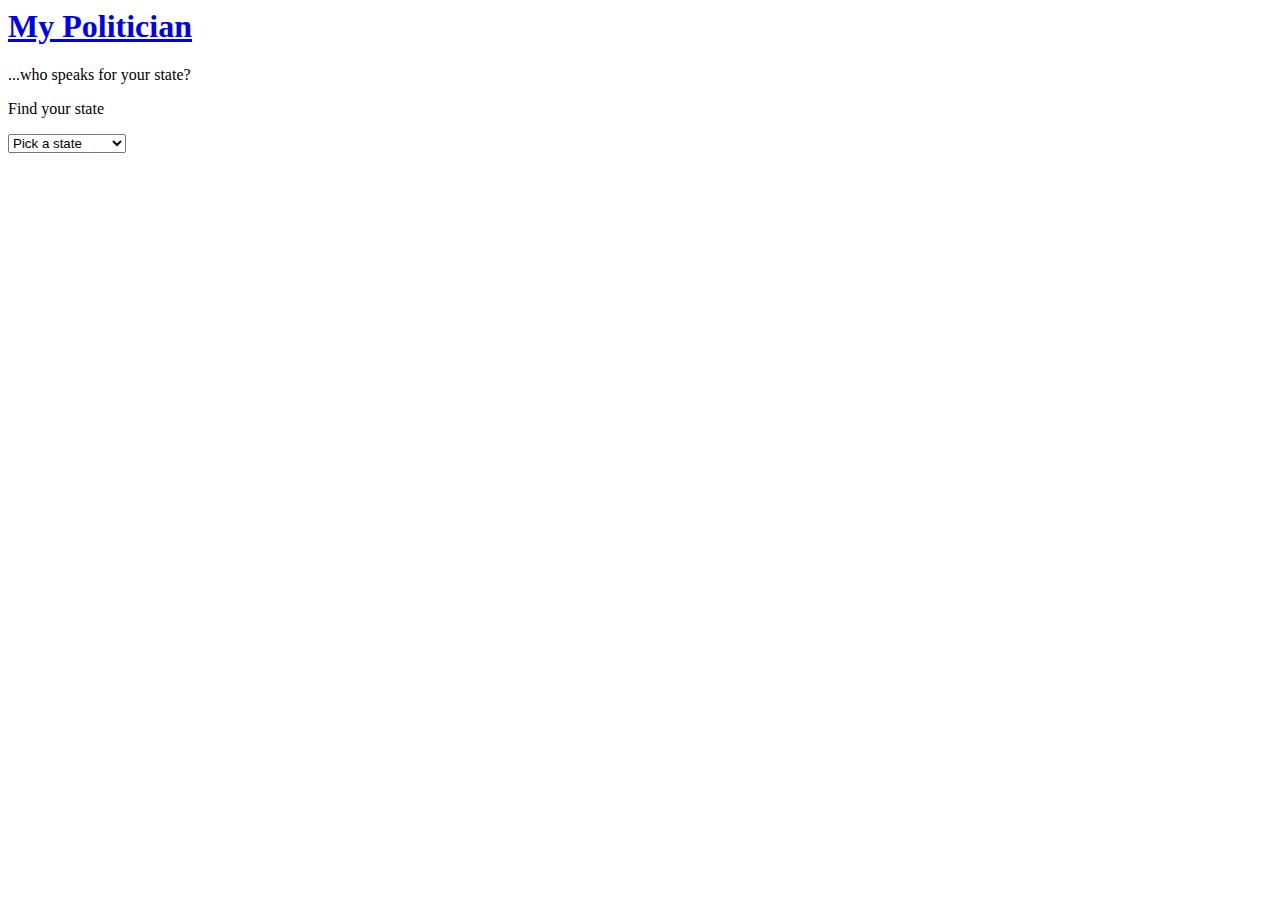
==== index.html @ 310c0a81 "remove Wiki API, reset ProPublica API to capture ID instead of name" ====
<!DOCTYPE hmtl>
<html lang="en">

<head>
    <meta charset="utf-8">
    <meta name="description" content="Find out who the politicians are that speak for your state.">
    <meta name="viewport" content="width=device-width, initial-scale=1">
    <title>My Politician</title>
    <link href="https://fonts.googleapis.com/css?family=Lora:400,700|Open+Sans+Condensed:300,700" rel="stylesheet">
    <link rel="stylesheet" href="css/normalize.css">
    <link rel="stylesheet" href="css/grid.css">
    <link rel="stylesheet" href="css/main.css">
</head>

<body>

    <header role="banner" class="row">
        <h1><a href="index.html">My Politician</a></h1>
        <p>...who speaks for your state?</p>
    </header>

    <main>

        <!-- SCREEN 1: INPUT STATE -->

        <form role="form" action="" id="state-form">
            <p>Find your state</p>
            <label for="my-state"></label>
            <select name="my-state" id="my-state">
                <option value="no-text">Pick a state</option>
                <option value="AL">Alabama</option>
                <option value="AK">Alaska</option>
                <option value="AZ">Arizona</option>
                <option value="AR">Arkansas</option>
                <option value="CA">California</option>
                <option value="CO">Colorado</option>
                <option value="CT">Connecticut</option>
                <option value="DE">Delaware</option>
                <option value="FL">Florida</option>
                <option value="GA">Georgia</option>
                <option value="HI">Hawaii</option>
                <option value="ID">Idaho</option>
                <option value="IL">Illinois</option>
                <option value="IN">Indiana</option>
                <option value="IA">Iowa</option>
                <option value="KS">Kansas</option>
                <option value="KY">Kentucky</option>
                <option value="LA">Louisiana</option>
                <option value="ME">Maine</option>
                <option value="MD">Maryland</option>
                <option value="MA">Massachussetts</option>
                <option value="MI">Michigan</option>
                <option value="MN">Minnesota</option>
                <option value="MS">Mississippi</option>
                <option value="MO">Missouri</option>
                <option value="MT">Montana</option>
                <option value="NE">Nebraska</option>
                <option value="NV">Nevada</option>
                <option value="NH">New Hampshire</option>
                <option value="NJ">New Jersey</option>
                <option value="NM">New Mexico</option>
                <option value="NY">New York</option>
                <option value="NC">North Carolina</option>
                <option value="ND">North Dakota</option>
                <option value="OH">Ohio</option>
                <option value="OK">Oklahoma</option>
                <option value="OR">Oregon</option>
                <option value="PA">Pennsylvania</option>
                <option value="RI">Rhode Island</option>
                <option value="SC">South Carolina</option>
                <option value="SD">South Dakota</option>
                <option value="TN">Tennessee</option>
                <option value="TX">Texas</option>
                <option value="UT">Utah</option>
                <option value="VT">Vermont</option>
                <option value="VA">Virginia</option>
                <option value="WA">Washington</option>
                <option value="WV">West Virginia</option>
                <option value="WI">Wisconsin</option>
                <option value="WY">Wyoming</option>

            </select>

        </form>

        <!-- SCREEN 2: LIST POLITICIAN NAMES -->

        <section role="region" id="list-names" class="row">
            <h2>Who do you want to know about?</h2>

            <div id="house" class="col-6">
                <h3>House Members</h3>
                <ul id="house-members">
                    <!--
<li><a href="#">name 1</a></li>
<li><a href="#">name 2</a></li>
<li><a href="#">name 3</a></li>
<li><a href="#">name 4</a></li>
<li><a href="#">name 5</a></li>
<li><a href="#">name 6</a></li>
-->
                </ul>
            </div>
            <div id="senate" class="col-6">
                <h3>Senate Members</h3>
                <ul id="senate-members">
                    <!--
<li><a href="#">name 1</a></li>
<li><a href="#">name 2</a></li>
-->
                </ul>
            </div>
        </section>

        <!-- SCREEN 3: RESULTS SECTION -->

        <section role="region" id="results-section">
            <!-- Information Section -->

            <div id="info-section" class="row">
                <h2 id="pol-name">[POLITICIAN'S NAME]</h2>
                <!-- Image & Party info -->
                <div class="row">
                    <!--
<div id="img-party" class="col-3">
    <img src="http://www.fillmurray.com/200/300" alt="Image of [politician's name]" id="pol-img">
    <p id="party">Democratic Party</p>
</div>
Name & Contact info
<div id="contact-info" class="col-9">
    <h3>Contact Info</h3>
    <p><a href="#">Facebook</a></p>
    <p><a href="#">Twitter</a></p>
    <p><a href="#">Email</a></p>
    <p>Phone Number</p>
</div>
-->
                </div>
            </div>
            <!-- New York Times Section -->
            <div id="news-section" class="row">
                <h2>IN THE NEWS</h2>
                <!--
<article class="col-4">
    <h4>Title of Article 1</h4>
    <p>Text of article 1. "Lorem ipsum dolor sit amet, consectetur adipiscing elit, sed do eiusmod tempor incididunt ut labore et dolore magna aliqua. Ut enim ad minim veniam, quis nostrud exercitation ullamco laboris nisi ut aliquip ex ea commodo consequat. Duis aute irure dolor in reprehenderit in voluptate velit esse cillum dolore eu fugiat nulla pariatur. Excepteur sint occaecat cupidatat non proident, sunt in culpa qui officia deserunt mollit anim id est laborum."</p>
</article>
<article class="col-4">
    <h4>Title of Article 2</h4>
    <p>Text of article 2. "Lorem ipsum dolor sit amet, consectetur adipiscing elit, sed do eiusmod tempor incididunt ut labore et dolore magna aliqua. Ut enim ad minim veniam, quis nostrud exercitation ullamco laboris nisi ut aliquip ex ea commodo consequat. Duis aute irure dolor in reprehenderit in voluptate velit esse cillum dolore eu fugiat nulla pariatur. Excepteur sint occaecat cupidatat non proident, sunt in culpa qui officia deserunt mollit anim id est laborum."</p>
</article>
<article class="col-4">
    <h4>Title of Article 3</h4>
    <p>Text of article 3. "Lorem ipsum dolor sit amet, consectetur adipiscing elit, sed do eiusmod tempor incididunt ut labore et dolore magna aliqua. Ut enim ad minim veniam, quis nostrud exercitation ullamco laboris nisi ut aliquip ex ea commodo consequat. Duis aute irure dolor in reprehenderit in voluptate velit esse cillum dolore eu fugiat nulla pariatur. Excepteur sint occaecat cupidatat non proident, sunt in culpa qui officia deserunt mollit anim id est laborum."</p>
</article>
-->
            </div>
<!--
            <div id="wiki-section" class="row">
                <h2>WIKI INFO</h2>
-->
                <!--
                <article>
                    <h3>Title</h3>
                    <p>Info text. Sed ut perspiciatis unde omnis iste natus error sit voluptatem accusantium doloremque laudantium, totam rem aperiam, eaque ipsa quae ab illo inventore veritatis et quasi architecto beatae vitae dicta sunt explicabo. Nemo enim ipsam voluptatem quia voluptas sit aspernatur aut odit aut fugit, sed quia consequuntur magni dolores eos qui ratione voluptatem sequi nesciunt. Neque porro quisquam est, qui dolorem ipsum quia dolor sit amet, consectetur, adipisci velit, sed quia non numquam eius modi tempora incidunt ut labore et dolore magnam aliquam quaerat voluptatem. Ut enim ad minima veniam, quis nostrum exercitationem ullam corporis suscipit laboriosam, nisi ut aliquid ex ea commodi consequatur? Quis autem vel eum iure reprehenderit qui in ea voluptate velit esse quam nihil molestiae consequatur, vel illum qui dolorem eum fugiat quo voluptas nulla pariatur?"</p>
                </article>
-->
<!--              <div id="wiki_container"></div>-->
<!--            </div>-->
        </section>
    </main>
    <script src="https://code.jquery.com/jquery-3.2.1.js"></script>
    <script src="app.js"></script>
</body>

</html>
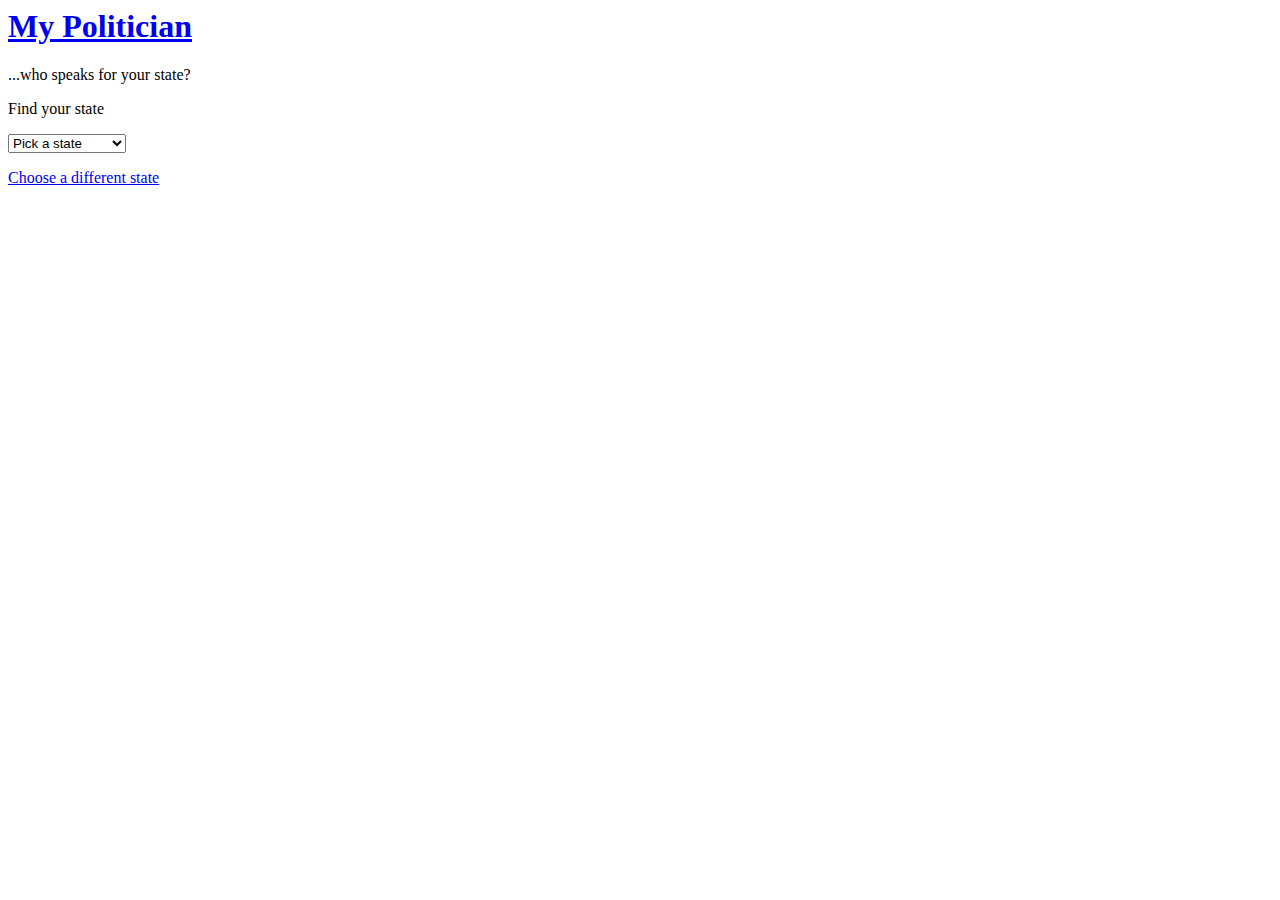
==== commit f5b53f7c: "add link to start over" ====
--- a/index.html
+++ b/index.html
@@ -20,97 +20,82 @@
     </header>
 
     <main>
-
         <!-- SCREEN 1: INPUT STATE -->
 
         <form role="form" action="" id="state-form">
             <p>Find your state</p>
             <label for="my-state"></label>
             <select name="my-state" id="my-state">
-                <option value="no-text">Pick a state</option>
-                <option value="AL">Alabama</option>
-                <option value="AK">Alaska</option>
-                <option value="AZ">Arizona</option>
-                <option value="AR">Arkansas</option>
-                <option value="CA">California</option>
-                <option value="CO">Colorado</option>
-                <option value="CT">Connecticut</option>
-                <option value="DE">Delaware</option>
-                <option value="FL">Florida</option>
-                <option value="GA">Georgia</option>
-                <option value="HI">Hawaii</option>
-                <option value="ID">Idaho</option>
-                <option value="IL">Illinois</option>
-                <option value="IN">Indiana</option>
-                <option value="IA">Iowa</option>
-                <option value="KS">Kansas</option>
-                <option value="KY">Kentucky</option>
-                <option value="LA">Louisiana</option>
-                <option value="ME">Maine</option>
-                <option value="MD">Maryland</option>
-                <option value="MA">Massachussetts</option>
-                <option value="MI">Michigan</option>
-                <option value="MN">Minnesota</option>
-                <option value="MS">Mississippi</option>
-                <option value="MO">Missouri</option>
-                <option value="MT">Montana</option>
-                <option value="NE">Nebraska</option>
-                <option value="NV">Nevada</option>
-                <option value="NH">New Hampshire</option>
-                <option value="NJ">New Jersey</option>
-                <option value="NM">New Mexico</option>
-                <option value="NY">New York</option>
-                <option value="NC">North Carolina</option>
-                <option value="ND">North Dakota</option>
-                <option value="OH">Ohio</option>
-                <option value="OK">Oklahoma</option>
-                <option value="OR">Oregon</option>
-                <option value="PA">Pennsylvania</option>
-                <option value="RI">Rhode Island</option>
-                <option value="SC">South Carolina</option>
-                <option value="SD">South Dakota</option>
-                <option value="TN">Tennessee</option>
-                <option value="TX">Texas</option>
-                <option value="UT">Utah</option>
-                <option value="VT">Vermont</option>
-                <option value="VA">Virginia</option>
-                <option value="WA">Washington</option>
-                <option value="WV">West Virginia</option>
-                <option value="WI">Wisconsin</option>
-                <option value="WY">Wyoming</option>
-
-            </select>
-
+                    <option value="no-text">Pick a state</option>
+                    <option value="AL">Alabama</option>
+                    <option value="AK">Alaska</option>
+                    <option value="AZ">Arizona</option>
+                    <option value="AR">Arkansas</option>
+                    <option value="CA">California</option>
+                    <option value="CO">Colorado</option>
+                    <option value="CT">Connecticut</option>
+                    <option value="DE">Delaware</option>
+                    <option value="FL">Florida</option>
+                    <option value="GA">Georgia</option>
+                    <option value="HI">Hawaii</option>
+                    <option value="ID">Idaho</option>
+                    <option value="IL">Illinois</option>
+                    <option value="IN">Indiana</option>
+                    <option value="IA">Iowa</option>
+                    <option value="KS">Kansas</option>
+                    <option value="KY">Kentucky</option>
+                    <option value="LA">Louisiana</option>
+                    <option value="ME">Maine</option>
+                    <option value="MD">Maryland</option>
+                    <option value="MA">Massachussetts</option>
+                    <option value="MI">Michigan</option>
+                    <option value="MN">Minnesota</option>
+                    <option value="MS">Mississippi</option>
+                    <option value="MO">Missouri</option>
+                    <option value="MT">Montana</option>
+                    <option value="NE">Nebraska</option>
+                    <option value="NV">Nevada</option>
+                    <option value="NH">New Hampshire</option>
+                    <option value="NJ">New Jersey</option>
+                    <option value="NM">New Mexico</option>
+                    <option value="NY">New York</option>
+                    <option value="NC">North Carolina</option>
+                    <option value="ND">North Dakota</option>
+                    <option value="OH">Ohio</option>
+                    <option value="OK">Oklahoma</option>
+                    <option value="OR">Oregon</option>
+                    <option value="PA">Pennsylvania</option>
+                    <option value="RI">Rhode Island</option>
+                    <option value="SC">South Carolina</option>
+                    <option value="SD">South Dakota</option>
+                    <option value="TN">Tennessee</option>
+                    <option value="TX">Texas</option>
+                    <option value="UT">Utah</option>
+                    <option value="VT">Vermont</option>
+                    <option value="VA">Virginia</option>
+                    <option value="WA">Washington</option>
+                    <option value="WV">West Virginia</option>
+                    <option value="WI">Wisconsin</option>
+                    <option value="WY">Wyoming</option>
+                </select>
         </form>
 
         <!-- SCREEN 2: LIST POLITICIAN NAMES -->
 
         <section role="region" id="list-names" class="row">
             <h2>Who do you want to know about?</h2>
-
             <div id="house" class="col-6">
                 <h3>House Members</h3>
                 <ul id="house-members">
-                    <!--
-<li><a href="#">name 1</a></li>
-<li><a href="#">name 2</a></li>
-<li><a href="#">name 3</a></li>
-<li><a href="#">name 4</a></li>
-<li><a href="#">name 5</a></li>
-<li><a href="#">name 6</a></li>
--->
                 </ul>
             </div>
             <div id="senate" class="col-6">
                 <h3>Senate Members</h3>
                 <ul id="senate-members">
-                    <!--
-<li><a href="#">name 1</a></li>
-<li><a href="#">name 2</a></li>
--->
                 </ul>
             </div>
         </section>
+
 
         <!-- SCREEN 3: RESULTS SECTION -->
 
@@ -118,59 +103,32 @@
             <!-- Information Section -->
 
             <div id="info-section" class="row">
-                <h2 id="pol-name">[POLITICIAN'S NAME]</h2>
+                <h2 id="pol-name"></h2>
                 <!-- Image & Party info -->
                 <div class="row">
-                    <!--
-<div id="img-party" class="col-3">
-    <img src="http://www.fillmurray.com/200/300" alt="Image of [politician's name]" id="pol-img">
-    <p id="party">Democratic Party</p>
-</div>
-Name & Contact info
-<div id="contact-info" class="col-9">
-    <h3>Contact Info</h3>
-    <p><a href="#">Facebook</a></p>
-    <p><a href="#">Twitter</a></p>
-    <p><a href="#">Email</a></p>
-    <p>Phone Number</p>
-</div>
--->
+                    <div id="img-party" class="col-3">
+                        <div id="pol-image">
+                        </div>
+                        <p id="party">
+                        </p>
+                    </div>
+                    <!--            Name & Contact info-->
+                    <div id="contact-info" class="col-9">
+                    </div>
+
                 </div>
             </div>
             <!-- New York Times Section -->
             <div id="news-section" class="row">
                 <h2>IN THE NEWS</h2>
-                <!--
-<article class="col-4">
-    <h4>Title of Article 1</h4>
-    <p>Text of article 1. "Lorem ipsum dolor sit amet, consectetur adipiscing elit, sed do eiusmod tempor incididunt ut labore et dolore magna aliqua. Ut enim ad minim veniam, quis nostrud exercitation ullamco laboris nisi ut aliquip ex ea commodo consequat. Duis aute irure dolor in reprehenderit in voluptate velit esse cillum dolore eu fugiat nulla pariatur. Excepteur sint occaecat cupidatat non proident, sunt in culpa qui officia deserunt mollit anim id est laborum."</p>
-</article>
-<article class="col-4">
-    <h4>Title of Article 2</h4>
-    <p>Text of article 2. "Lorem ipsum dolor sit amet, consectetur adipiscing elit, sed do eiusmod tempor incididunt ut labore et dolore magna aliqua. Ut enim ad minim veniam, quis nostrud exercitation ullamco laboris nisi ut aliquip ex ea commodo consequat. Duis aute irure dolor in reprehenderit in voluptate velit esse cillum dolore eu fugiat nulla pariatur. Excepteur sint occaecat cupidatat non proident, sunt in culpa qui officia deserunt mollit anim id est laborum."</p>
-</article>
-<article class="col-4">
-    <h4>Title of Article 3</h4>
-    <p>Text of article 3. "Lorem ipsum dolor sit amet, consectetur adipiscing elit, sed do eiusmod tempor incididunt ut labore et dolore magna aliqua. Ut enim ad minim veniam, quis nostrud exercitation ullamco laboris nisi ut aliquip ex ea commodo consequat. Duis aute irure dolor in reprehenderit in voluptate velit esse cillum dolore eu fugiat nulla pariatur. Excepteur sint occaecat cupidatat non proident, sunt in culpa qui officia deserunt mollit anim id est laborum."</p>
-</article>
--->
             </div>
-<!--
-            <div id="wiki-section" class="row">
-                <h2>WIKI INFO</h2>
--->
-                <!--
-                <article>
-                    <h3>Title</h3>
-                    <p>Info text. Sed ut perspiciatis unde omnis iste natus error sit voluptatem accusantium doloremque laudantium, totam rem aperiam, eaque ipsa quae ab illo inventore veritatis et quasi architecto beatae vitae dicta sunt explicabo. Nemo enim ipsam voluptatem quia voluptas sit aspernatur aut odit aut fugit, sed quia consequuntur magni dolores eos qui ratione voluptatem sequi nesciunt. Neque porro quisquam est, qui dolorem ipsum quia dolor sit amet, consectetur, adipisci velit, sed quia non numquam eius modi tempora incidunt ut labore et dolore magnam aliquam quaerat voluptatem. Ut enim ad minima veniam, quis nostrum exercitationem ullam corporis suscipit laboriosam, nisi ut aliquid ex ea commodi consequatur? Quis autem vel eum iure reprehenderit qui in ea voluptate velit esse quam nihil molestiae consequatur, vel illum qui dolorem eum fugiat quo voluptas nulla pariatur?"</p>
-                </article>
--->
-<!--              <div id="wiki_container"></div>-->
-<!--            </div>-->
         </section>
+        <div class="return-link-div row">
+            <a class="return-link" href="index.html">Choose a different state</a>
+        </div>
     </main>
     <script src="https://code.jquery.com/jquery-3.2.1.js"></script>
-    <script src="app.js"></script>
+    <script src="app.js "></script>
 </body>
 
 </html>
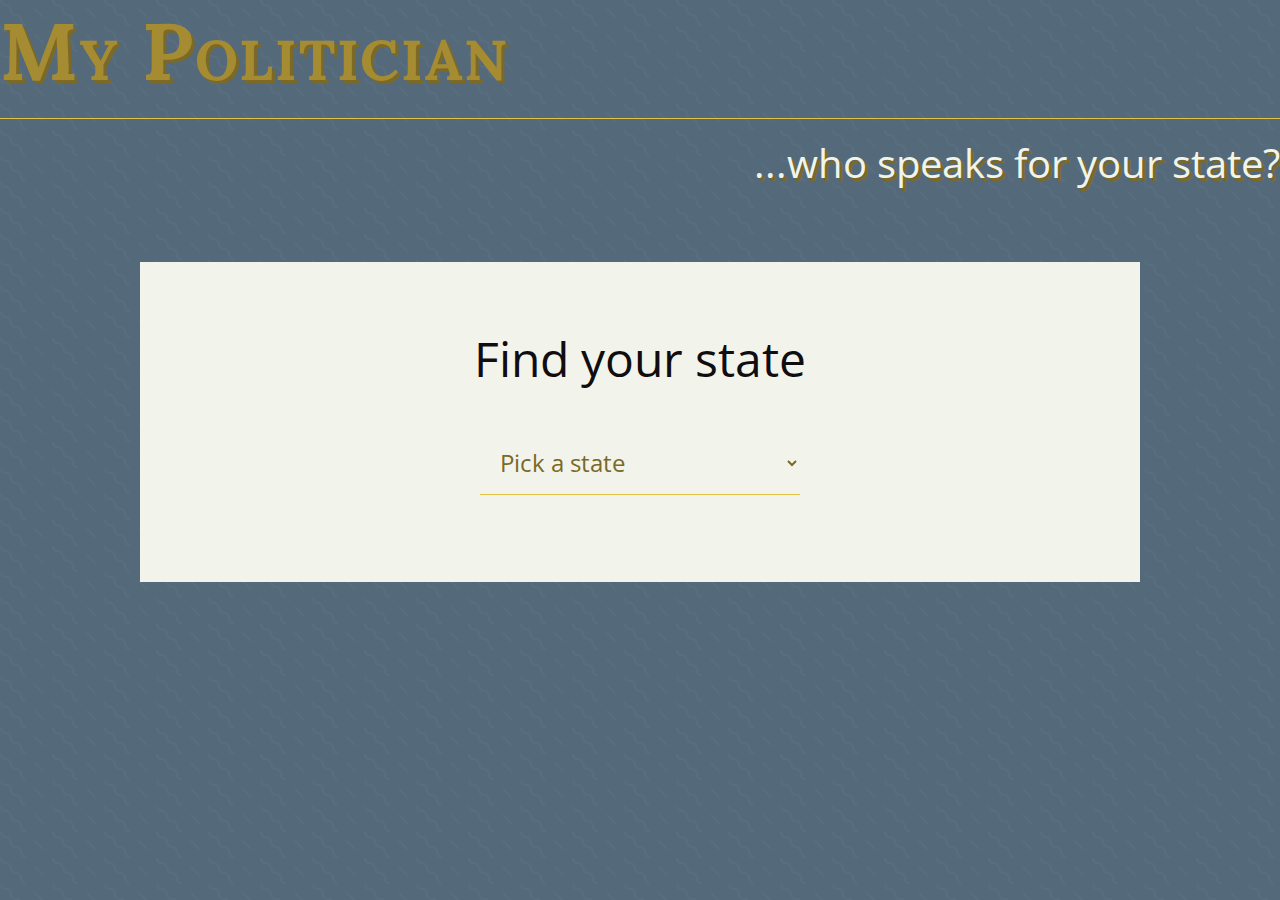
==== commit 7e69a160: "add start over button" ====
--- a/index.html
+++ b/index.html
@@ -124,7 +124,8 @@
             </div>
         </section>
         <div class="return-link-div row">
-            <a class="return-link" href="index.html">Choose a different state</a>
+            <button id="previous-page">Previous Page</button>
+            <button id="start-over" href="index.html">Start Over</button>
         </div>
     </main>
     <script src="https://code.jquery.com/jquery-3.2.1.js"></script>
--- a/css/main.css
+++ b/css/main.css
@@ -0,0 +1,231 @@
+/***** COLORS - DELETE BEFORE SUBMITTING *****/
+
+/*
+background: 'payne's grey' (blue): #546a7b
+lighter background: 'cadet grey': #92a0ab
+text - smokey black: #100d10
+section background: 'Isabelline' (white): #ff2f4eb
+unknown: 'dark coral' (orange): cf5c36
+unknown: 'pastel yellow': #fffd82
+borders/input text: yellow/gold: #e2c044
+article border: light yellow (flax): #ecd688
+*/
+
+/***** CSS RESET *****/
+
+* {
+    margin: 0;
+    padding: 0;
+    border: 0;
+    font-size: 100%;
+    box-sizing: border-box;
+    /*  CHROME  */
+    -webkit-margin-before: 0px;
+    -webkit-margin-after: 0px;
+    -webkit-margin-start: 0px;
+    -webkit-margin-end: 0px;
+    -webkit-padding-before: 0px;
+    -webkit-padding-after: 0px;
+    -webkit-padding-start: 0px;
+    -webkit-padding-end: 0px;
+    /*  DELETE BEFORE SUBMITTING  */
+    /*    border: 1px solid grey*/
+}
+
+
+/***** GENERAL STYLES *****/
+
+body {
+    background-color: #546a7b;
+    background-image: url("data:image/svg+xml,%3Csvg width='52' height='26' viewBox='0 0 52 26' xmlns='http://www.w3.org/2000/svg'%3E%3Cg fill='none' fill-rule='evenodd'%3E%3Cg fill='%2392a0ab' fill-opacity='0.06'%3E%3Cpath d='M10 10c0-2.21-1.79-4-4-4-3.314 0-6-2.686-6-6h2c0 2.21 1.79 4 4 4 3.314 0 6 2.686 6 6 0 2.21 1.79 4 4 4 3.314 0 6 2.686 6 6 0 2.21 1.79 4 4 4v2c-3.314 0-6-2.686-6-6 0-2.21-1.79-4-4-4-3.314 0-6-2.686-6-6zm25.464-1.95l8.486 8.486-1.414 1.414-8.486-8.486 1.414-1.414z' /%3E%3C/g%3E%3C/g%3E%3C/svg%3E");
+    font-family: 'Open Sans Condensed', sans-serif;
+    font-size: 22px;
+    color: #100d10;
+}
+
+a {
+    text-decoration: none;
+    color: inherit;
+}
+
+a:hover {
+    font-weight: 700;
+    color: #a58c32;
+}
+
+a:visited {
+    /*    color: #cf5c36;*/
+}
+
+form,
+#list-names,
+#info-section,
+#contact-info,
+#news-section,
+#wiki-section {
+    background-color: #f2f4eb;
+    max-width: 1000px;
+    width: 90%;
+    margin: 0 auto;
+    margin-top: 3rem;
+    margin-bottom: 1rem;
+    /*    border-radius: 5px;*/
+    padding-top: 1rem;
+    padding-bottom: 2rem;
+    /*    box-shadow: 2px 2px 2px #100d10;*/
+    vertical-align: middle;
+}
+
+main section h2 {
+    text-align: center;
+    font-size: 1.8rem;
+    padding-bottom: 1rem;
+    border-bottom: 1px solid #e2c044;
+}
+
+main section div {
+    margin-bottom: 1rem;
+}
+
+
+main button {
+    font-family: 'Open Sans Condensed', sans-serif;
+    font-size: 1.4rem;
+    width: 10rem;
+    height: 4rem;
+    margin-left: .5rem;
+    background-color: #e2c044;
+    border: 1px solid #e2c044;
+    color: #100d10;
+
+}
+
+.return-link-div {
+    text-align: center;
+    margin-bottom: 3rem;
+}
+
+#previous-page:hover,
+#start-over:hover {
+    background-color: #a58c32;
+    border: 1px solid #a58c32;
+}
+
+/***** HEADER *****/
+
+header {
+    color: #f1f4eb
+}
+
+header h1 {
+    font-family: 'Lora', serif;
+    font-size: 5rem;
+    margin-bottom: 1rem;
+    font-variant: small-caps;
+    letter-spacing: 2px;
+    text-shadow: 3px 3px #7c6926;
+}
+
+header p {
+    font-size: 2.5rem;
+    padding-top: 1rem;
+    padding-bottom: 1.5rem;
+    text-align: right;
+    text-shadow: 3px 3px #7c6926;
+    border-top: 1px solid #e2c044;
+}
+
+
+/***** SCREEN 1: INPUT STATE *****/
+
+main form {
+    height: 20rem;
+    text-align: center;
+    padding-top: 1rem;
+    padding-bottom: 1rem;
+}
+
+main form p {
+    font-size: 3rem;
+    padding-top: 3rem;
+    padding-bottom: 2.5rem;
+}
+
+main form select {
+    font-family: 'Open Sans Condensed', sans-serif;
+    font-size: 1.5rem;
+    /*    border-radius: 5px;*/
+    border-bottom: 1px solid #e2c044;
+    height: 4rem;
+    width: 20rem;
+    background-color: #f2f4eb;
+    padding-left: 1rem;
+    color: #7c6926;
+}
+
+main form input::placeholder {
+    padding-left: .8rem;
+    color: #e2c044;
+}
+
+main form .invalid-text {
+    color: #af1b3f;
+    font-size: 1.5rem;
+}
+
+/***** SCREEN 2: LIST POLITICIAN NAMES *****/
+
+main section #house,
+main section #senate {
+    margin-top: 2rem;
+    text-align: center;
+}
+
+main section #house {
+    border-right: 1px solid #e2c044;
+}
+
+main section div ul li {
+    list-style: none;
+    line-height: 50px;
+}
+
+/***** SCREEN 3: RESULTS SECTION *****/
+
+/** Contact Info **/
+
+main section img {
+    margin-top: 1.5rem;
+    max-width: 100%;
+    margin-left: 0;
+    margin-right: 0;
+}
+
+main section #party {
+    text-align: center;
+}
+
+main section #contact-info {
+    height: 15rem;
+    margin-left: 1rem;
+    margin-top: .4rem;
+    box-shadow: 0;
+    max-width: 73%;
+}
+
+
+/** News & Wiki **/
+
+main section article {
+    height: 19rem;
+    padding-top: 1rem;
+    margin-top: .5rem;
+    /*    box-shadow: 2px 1px 3px #ecd688;*/
+    overflow: hidden;
+}
+
+main section article h4 {
+    height: 5rem;
+}
+
+/** Wiki **/
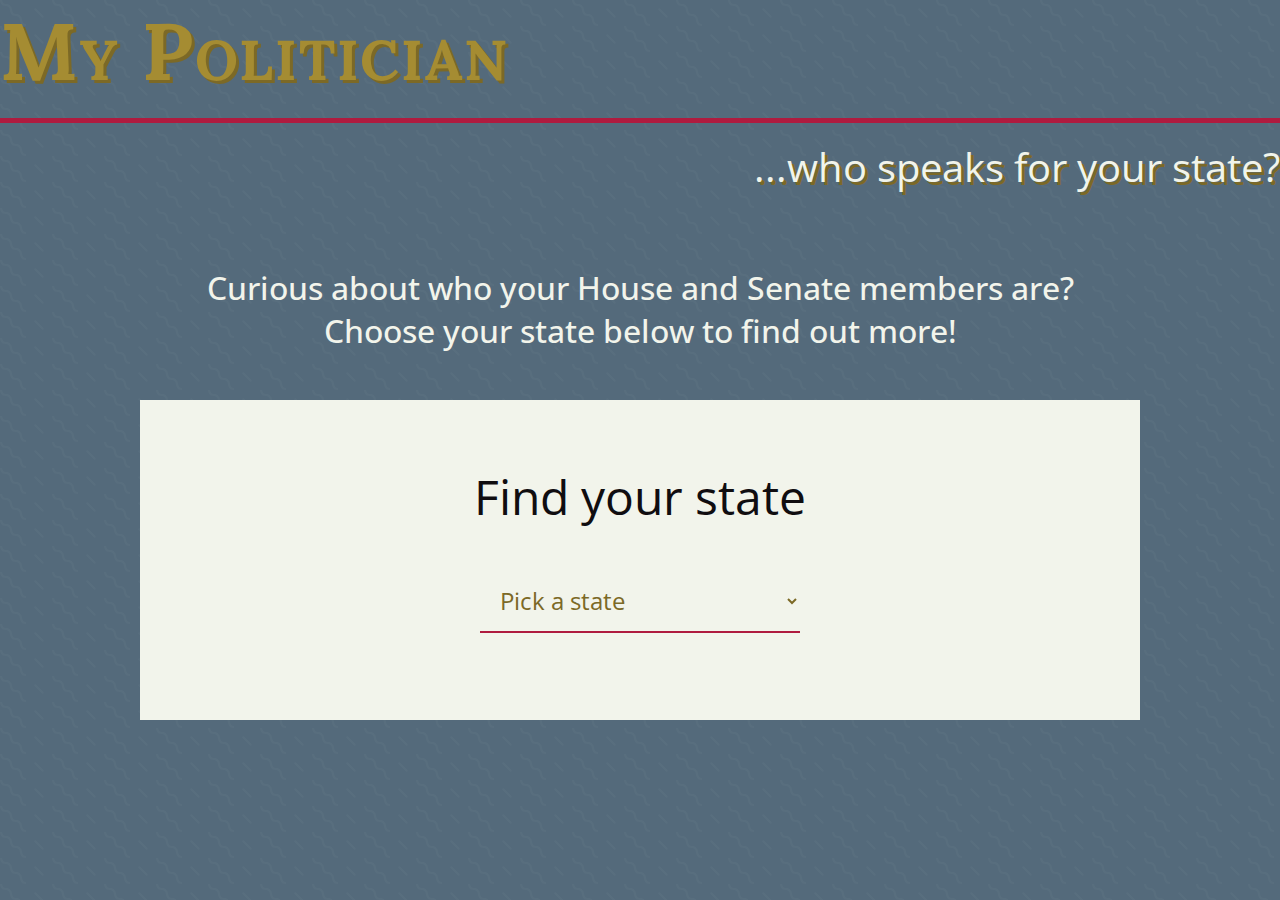
==== commit 3cfbf5fe: "change color styling and line about app functionality" ====
--- a/index.html
+++ b/index.html
@@ -10,80 +10,78 @@
     <link rel="stylesheet" href="css/normalize.css">
     <link rel="stylesheet" href="css/grid.css">
     <link rel="stylesheet" href="css/main.css">
+    <script src="https://use.fontawesome.com/5cc30cf6d4.js"></script>
 </head>
 
 <body>
-
     <header role="banner" class="row">
         <h1><a href="index.html">My Politician</a></h1>
         <p>...who speaks for your state?</p>
     </header>
-
     <main>
         <!-- SCREEN 1: INPUT STATE -->
-
+        <p class="headline row">Curious about who your House and Senate members are?<br /> Choose your state below to find out more!</p>
         <form role="form" action="" id="state-form">
             <p>Find your state</p>
             <label for="my-state"></label>
             <select name="my-state" id="my-state">
-                    <option value="no-text">Pick a state</option>
-                    <option value="AL">Alabama</option>
-                    <option value="AK">Alaska</option>
-                    <option value="AZ">Arizona</option>
-                    <option value="AR">Arkansas</option>
-                    <option value="CA">California</option>
-                    <option value="CO">Colorado</option>
-                    <option value="CT">Connecticut</option>
-                    <option value="DE">Delaware</option>
-                    <option value="FL">Florida</option>
-                    <option value="GA">Georgia</option>
-                    <option value="HI">Hawaii</option>
-                    <option value="ID">Idaho</option>
-                    <option value="IL">Illinois</option>
-                    <option value="IN">Indiana</option>
-                    <option value="IA">Iowa</option>
-                    <option value="KS">Kansas</option>
-                    <option value="KY">Kentucky</option>
-                    <option value="LA">Louisiana</option>
-                    <option value="ME">Maine</option>
-                    <option value="MD">Maryland</option>
-                    <option value="MA">Massachussetts</option>
-                    <option value="MI">Michigan</option>
-                    <option value="MN">Minnesota</option>
-                    <option value="MS">Mississippi</option>
-                    <option value="MO">Missouri</option>
-                    <option value="MT">Montana</option>
-                    <option value="NE">Nebraska</option>
-                    <option value="NV">Nevada</option>
-                    <option value="NH">New Hampshire</option>
-                    <option value="NJ">New Jersey</option>
-                    <option value="NM">New Mexico</option>
-                    <option value="NY">New York</option>
-                    <option value="NC">North Carolina</option>
-                    <option value="ND">North Dakota</option>
-                    <option value="OH">Ohio</option>
-                    <option value="OK">Oklahoma</option>
-                    <option value="OR">Oregon</option>
-                    <option value="PA">Pennsylvania</option>
-                    <option value="RI">Rhode Island</option>
-                    <option value="SC">South Carolina</option>
-                    <option value="SD">South Dakota</option>
-                    <option value="TN">Tennessee</option>
-                    <option value="TX">Texas</option>
-                    <option value="UT">Utah</option>
-                    <option value="VT">Vermont</option>
-                    <option value="VA">Virginia</option>
-                    <option value="WA">Washington</option>
-                    <option value="WV">West Virginia</option>
-                    <option value="WI">Wisconsin</option>
-                    <option value="WY">Wyoming</option>
-                </select>
+                <option value="no-text">Pick a state</option>
+                <option value="AL">Alabama</option>
+                <option value="AK">Alaska</option>
+                <option value="AZ">Arizona</option>
+                <option value="AR">Arkansas</option>
+                <option value="CA">California</option>
+                <option value="CO">Colorado</option>
+                <option value="CT">Connecticut</option>
+                <option value="DE">Delaware</option>
+                <option value="FL">Florida</option>
+                <option value="GA">Georgia</option>
+                <option value="HI">Hawaii</option>
+                <option value="ID">Idaho</option>
+                <option value="IL">Illinois</option>
+                <option value="IN">Indiana</option>
+                <option value="IA">Iowa</option>
+                <option value="KS">Kansas</option>
+                <option value="KY">Kentucky</option>
+                <option value="LA">Louisiana</option>
+                <option value="ME">Maine</option>
+                <option value="MD">Maryland</option>
+                <option value="MA">Massachussetts</option>
+                <option value="MI">Michigan</option>
+                <option value="MN">Minnesota</option>
+                <option value="MS">Mississippi</option>
+                <option value="MO">Missouri</option>
+                <option value="MT">Montana</option>
+                <option value="NE">Nebraska</option>
+                <option value="NV">Nevada</option>
+                <option value="NH">New Hampshire</option>
+                <option value="NJ">New Jersey</option>
+                <option value="NM">New Mexico</option>
+                <option value="NY">New York</option>
+                <option value="NC">North Carolina</option>
+                <option value="ND">North Dakota</option>
+                <option value="OH">Ohio</option>
+                <option value="OK">Oklahoma</option>
+                <option value="OR">Oregon</option>
+                <option value="PA">Pennsylvania</option>
+                <option value="RI">Rhode Island</option>
+                <option value="SC">South Carolina</option>
+                <option value="SD">South Dakota</option>
+                <option value="TN">Tennessee</option>
+                <option value="TX">Texas</option>
+                <option value="UT">Utah</option>
+                <option value="VT">Vermont</option>
+                <option value="VA">Virginia</option>
+                <option value="WA">Washington</option>
+                <option value="WV">West Virginia</option>
+                <option value="WI">Wisconsin</option>
+                <option value="WY">Wyoming</option>
+            </select>
         </form>
 
         <!-- SCREEN 2: LIST POLITICIAN NAMES -->
-
         <section role="region" id="list-names" class="row">
-            <h2>Who do you want to know about?</h2>
+            <h2>Choose a Representative</h2>
             <div id="house" class="col-6">
                 <h3>House Members</h3>
                 <ul id="house-members">
@@ -96,30 +94,27 @@
             </div>
         </section>
 
-
         <!-- SCREEN 3: RESULTS SECTION -->
-
         <section role="region" id="results-section">
             <!-- Information Section -->
-
             <div id="info-section" class="row">
                 <h2 id="pol-name"></h2>
                 <!-- Image & Party info -->
-                <div class="row">
+                <div class="pol-info row">
                     <div id="img-party" class="col-3">
                         <div id="pol-image">
                         </div>
                         <p id="party">
                         </p>
                     </div>
-                    <!--            Name & Contact info-->
+                    <!--Name & Contact info-->
                     <div id="contact-info" class="col-9">
                     </div>
-
                 </div>
             </div>
             <!-- New York Times Section -->
             <div id="news-section" class="row">
+                <a href="http://developer.nytimes.com/"><img src="ny-times-30px.png" alt="New York Times Logo" class="ny-times-logo"></a>
                 <h2>IN THE NEWS</h2>
             </div>
         </section>
--- a/css/main.css
+++ b/css/main.css
@@ -1,16 +1,3 @@
-/***** COLORS - DELETE BEFORE SUBMITTING *****/
-
-/*
-background: 'payne's grey' (blue): #546a7b
-lighter background: 'cadet grey': #92a0ab
-text - smokey black: #100d10
-section background: 'Isabelline' (white): #ff2f4eb
-unknown: 'dark coral' (orange): cf5c36
-unknown: 'pastel yellow': #fffd82
-borders/input text: yellow/gold: #e2c044
-article border: light yellow (flax): #ecd688
-*/
-
 /***** CSS RESET *****/
 
 * {
@@ -45,16 +32,12 @@
 
 a {
     text-decoration: none;
-    color: inherit;
+    color: #100d10;
 }
 
 a:hover {
     font-weight: 700;
     color: #a58c32;
-}
-
-a:visited {
-    /*    color: #cf5c36;*/
 }
 
 form,
@@ -80,7 +63,7 @@
     text-align: center;
     font-size: 1.8rem;
     padding-bottom: 1rem;
-    border-bottom: 1px solid #e2c044;
+    border-bottom: 2px solid #af1b3f;
 }
 
 main section div {
@@ -94,9 +77,9 @@
     width: 10rem;
     height: 4rem;
     margin-left: .5rem;
-    background-color: #e2c044;
-    border: 1px solid #e2c044;
-    color: #100d10;
+    background-color: #af1b3f;
+    border: 1px solid #af1b3f;
+    color: #f2f4eb;
 
 }
 
@@ -124,6 +107,11 @@
     font-variant: small-caps;
     letter-spacing: 2px;
     text-shadow: 3px 3px #7c6926;
+    color: #f2f4eb;
+}
+
+header a {
+    color: #f2f4eb;
 }
 
 header p {
@@ -132,11 +120,19 @@
     padding-bottom: 1.5rem;
     text-align: right;
     text-shadow: 3px 3px #7c6926;
-    border-top: 1px solid #e2c044;
+    border-top: 5px solid #af1b3f;
 }
 
 
 /***** SCREEN 1: INPUT STATE *****/
+
+main .headline {
+    margin-top: 3rem;
+    text-align: center;
+    color: #f2f4eb;
+    font-weight: 500;
+    font-size: 2rem;
+}
 
 main form {
     height: 20rem;
@@ -155,7 +151,7 @@
     font-family: 'Open Sans Condensed', sans-serif;
     font-size: 1.5rem;
     /*    border-radius: 5px;*/
-    border-bottom: 1px solid #e2c044;
+    border-bottom: 2px solid #af1b3f;
     height: 4rem;
     width: 20rem;
     background-color: #f2f4eb;
@@ -165,7 +161,7 @@
 
 main form input::placeholder {
     padding-left: .8rem;
-    color: #e2c044;
+    color: #af1b3f;
 }
 
 main form .invalid-text {
@@ -182,7 +178,7 @@
 }
 
 main section #house {
-    border-right: 1px solid #e2c044;
+    border-right: 1px solid #af1b3f;
 }
 
 main section div ul li {
@@ -201,12 +197,22 @@
     margin-right: 0;
 }
 
+main section i {
+    margin-right: 1rem;
+}
+
 main section #party {
-    text-align: center;
+    margin-top: -.8rem;
+    text-align: center;
+    font-size: 1.5rem;
+    font-weight: 700;
+    text-transform: uppercase;
+    border-top: 2px solid #af1b3f;
+    border-bottom: 2px solid #af1b3f;
 }
 
 main section #contact-info {
-    height: 15rem;
+    height: 20rem;
     margin-left: 1rem;
     margin-top: .4rem;
     box-shadow: 0;
@@ -224,8 +230,61 @@
     overflow: hidden;
 }
 
+main section .ny-times-style {
+    margin-top: 1rem;
+    border-right: 1px solid #af1b3f;
+    border-left: 1px solid #af1b3f;
+}
+
 main section article h4 {
     height: 5rem;
 }
 
-/** Wiki **/
+main section article h5 {
+    margin-top: 1rem;
+    font-weight: 700;
+}
+
+main section .wiki-style {
+    border-top: 1px solid #af1b3f;
+    padding-top: 1rem;
+}
+
+main section #news-section {
+    text-align: center;
+}
+
+.ny-times-logo {
+    margin-top: inherit;
+}
+
+/***** MEDIA QUERIES *****/
+
+@media only screen and (max-width: 640px) {
+
+    main section #house {
+        border-right: 0;
+        border-bottom: 1px solid #af1b3f;
+    }
+
+    main section #img-party {
+        margin-top: 1rem;
+        max-width: 100%;
+        text-align: center;
+    }
+
+    main section #contact-info {
+        height: auto;
+        margin-left: 1rem;
+        margin-top: .4rem;
+        padding-bottom: 0;
+        box-shadow: 0;
+        max-width: 73%;
+    }
+
+    main section .ny-times-style {
+        border-bottom: 1px solid #af1b3f;
+        border-right: 0;
+        border-left: 0;
+    }
+}
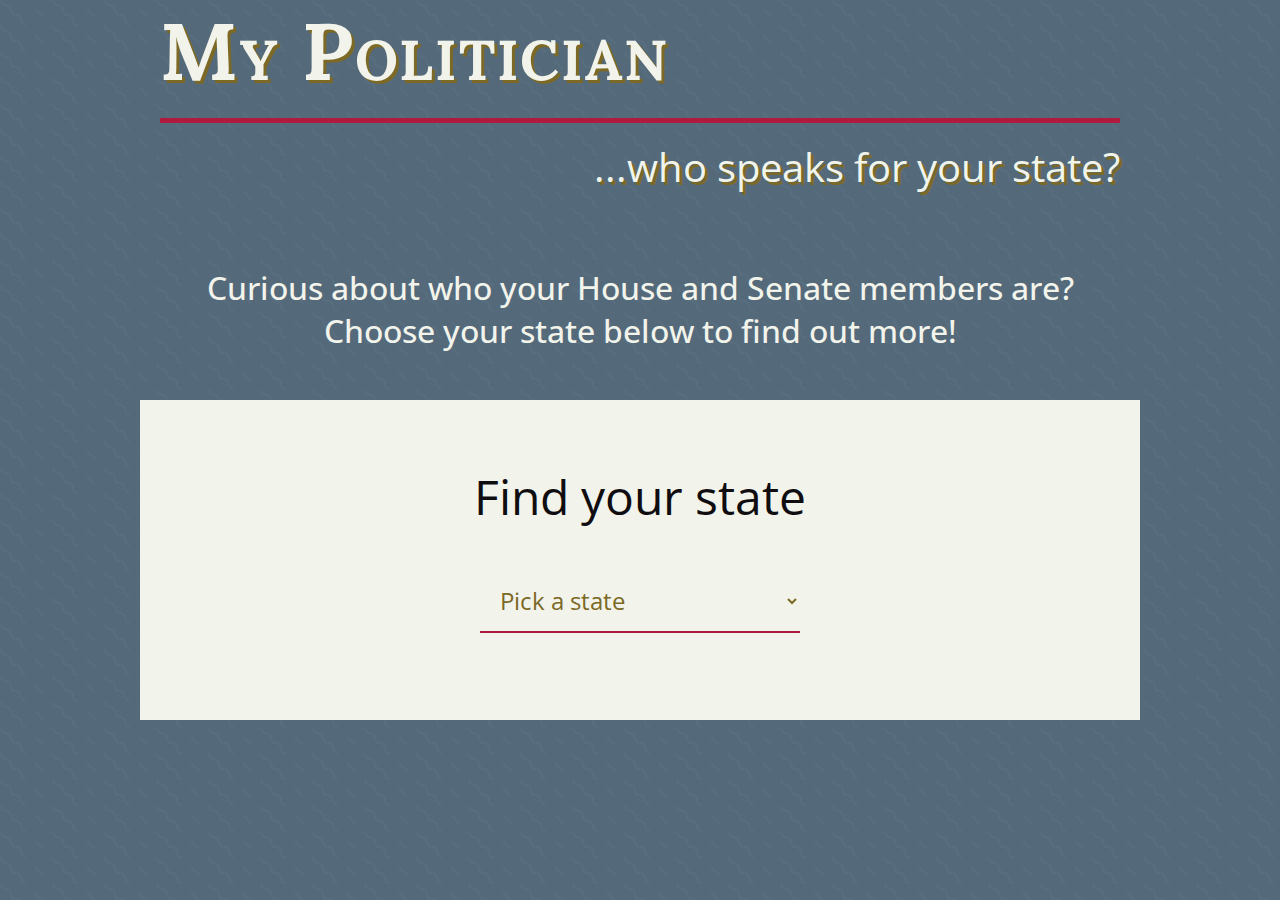
==== commit 5754ea72: "update responsive styling" ====
--- a/index.html
+++ b/index.html
@@ -25,58 +25,58 @@
             <p>Find your state</p>
             <label for="my-state"></label>
             <select name="my-state" id="my-state">
-                <option value="no-text">Pick a state</option>
-                <option value="AL">Alabama</option>
-                <option value="AK">Alaska</option>
-                <option value="AZ">Arizona</option>
-                <option value="AR">Arkansas</option>
-                <option value="CA">California</option>
-                <option value="CO">Colorado</option>
-                <option value="CT">Connecticut</option>
-                <option value="DE">Delaware</option>
-                <option value="FL">Florida</option>
-                <option value="GA">Georgia</option>
-                <option value="HI">Hawaii</option>
-                <option value="ID">Idaho</option>
-                <option value="IL">Illinois</option>
-                <option value="IN">Indiana</option>
-                <option value="IA">Iowa</option>
-                <option value="KS">Kansas</option>
-                <option value="KY">Kentucky</option>
-                <option value="LA">Louisiana</option>
-                <option value="ME">Maine</option>
-                <option value="MD">Maryland</option>
-                <option value="MA">Massachussetts</option>
-                <option value="MI">Michigan</option>
-                <option value="MN">Minnesota</option>
-                <option value="MS">Mississippi</option>
-                <option value="MO">Missouri</option>
-                <option value="MT">Montana</option>
-                <option value="NE">Nebraska</option>
-                <option value="NV">Nevada</option>
-                <option value="NH">New Hampshire</option>
-                <option value="NJ">New Jersey</option>
-                <option value="NM">New Mexico</option>
-                <option value="NY">New York</option>
-                <option value="NC">North Carolina</option>
-                <option value="ND">North Dakota</option>
-                <option value="OH">Ohio</option>
-                <option value="OK">Oklahoma</option>
-                <option value="OR">Oregon</option>
-                <option value="PA">Pennsylvania</option>
-                <option value="RI">Rhode Island</option>
-                <option value="SC">South Carolina</option>
-                <option value="SD">South Dakota</option>
-                <option value="TN">Tennessee</option>
-                <option value="TX">Texas</option>
-                <option value="UT">Utah</option>
-                <option value="VT">Vermont</option>
-                <option value="VA">Virginia</option>
-                <option value="WA">Washington</option>
-                <option value="WV">West Virginia</option>
-                <option value="WI">Wisconsin</option>
-                <option value="WY">Wyoming</option>
-            </select>
+                    <option value="no-text">Pick a state</option>
+                    <option value="AL">Alabama</option>
+                    <option value="AK">Alaska</option>
+                    <option value="AZ">Arizona</option>
+                    <option value="AR">Arkansas</option>
+                    <option value="CA">California</option>
+                    <option value="CO">Colorado</option>
+                    <option value="CT">Connecticut</option>
+                    <option value="DE">Delaware</option>
+                    <option value="FL">Florida</option>
+                    <option value="GA">Georgia</option>
+                    <option value="HI">Hawaii</option>
+                    <option value="ID">Idaho</option>
+                    <option value="IL">Illinois</option>
+                    <option value="IN">Indiana</option>
+                    <option value="IA">Iowa</option>
+                    <option value="KS">Kansas</option>
+                    <option value="KY">Kentucky</option>
+                    <option value="LA">Louisiana</option>
+                    <option value="ME">Maine</option>
+                    <option value="MD">Maryland</option>
+                    <option value="MA">Massachussetts</option>
+                    <option value="MI">Michigan</option>
+                    <option value="MN">Minnesota</option>
+                    <option value="MS">Mississippi</option>
+                    <option value="MO">Missouri</option>
+                    <option value="MT">Montana</option>
+                    <option value="NE">Nebraska</option>
+                    <option value="NV">Nevada</option>
+                    <option value="NH">New Hampshire</option>
+                    <option value="NJ">New Jersey</option>
+                    <option value="NM">New Mexico</option>
+                    <option value="NY">New York</option>
+                    <option value="NC">North Carolina</option>
+                    <option value="ND">North Dakota</option>
+                    <option value="OH">Ohio</option>
+                    <option value="OK">Oklahoma</option>
+                    <option value="OR">Oregon</option>
+                    <option value="PA">Pennsylvania</option>
+                    <option value="RI">Rhode Island</option>
+                    <option value="SC">South Carolina</option>
+                    <option value="SD">South Dakota</option>
+                    <option value="TN">Tennessee</option>
+                    <option value="TX">Texas</option>
+                    <option value="UT">Utah</option>
+                    <option value="VT">Vermont</option>
+                    <option value="VA">Virginia</option>
+                    <option value="WA">Washington</option>
+                    <option value="WV">West Virginia</option>
+                    <option value="WI">Wisconsin</option>
+                    <option value="WY">Wyoming</option>
+                </select>
         </form>
 
         <!-- SCREEN 2: LIST POLITICIAN NAMES -->
--- a/css/grid.css
+++ b/css/grid.css
@@ -0,0 +1,73 @@
+* {
+    box-sizing: border-box;
+}
+
+.row {
+    max-width: 1000px;
+    padding-left: 20px;
+    padding-right: 20px;
+    margin: 0 auto;
+}
+
+.row::before,
+.row::after {
+    display: table;
+    content: '';
+}
+
+.row::after {
+    clear: both;
+}
+
+.col-1,
+.col-2,
+.col-3,
+.col-4,
+.col-6,
+.col-8,
+.col-9,
+.col-12 {
+    float: left;
+    padding-left: 1.04166666%;
+    padding-right: 1.04166666%;
+}
+
+
+/*on mobile*/
+
+.col-1,
+.col-2,
+.col-3,
+.col-4,
+.col-6,
+.col-8 .col-9,
+.col-12 {
+    width: 100%;
+}
+
+@media only screen and (min-width: 900px) {
+    .col-1 {
+        width: 8.33%;
+    }
+    .col-2 {
+        width: 16.66%;
+    }
+    .col-3 {
+        width: 25%;
+    }
+    .col-4 {
+        width: 33%;
+    }
+    .col-6 {
+        width: 50%;
+    }
+    .col-8 {
+        width: 66%;
+    }
+    .col-9 {
+        width: 75%;
+    }
+    .col-12 {
+        width: 100%;
+    }
+}
--- a/css/main.css
+++ b/css/main.css
@@ -202,7 +202,7 @@
 }
 
 main section #party {
-    margin-top: -.8rem;
+    margin-top: 1rem;
     text-align: center;
     font-size: 1.5rem;
     font-weight: 700;
@@ -219,6 +219,10 @@
     max-width: 73%;
 }
 
+main section #contact-info p {
+    line-height: 2rem;
+}
+
 
 /** News & Wiki **/
 
@@ -237,7 +241,7 @@
 }
 
 main section article h4 {
-    height: 5rem;
+    height: 4rem;
 }
 
 main section article h5 {
@@ -256,11 +260,12 @@
 
 .ny-times-logo {
     margin-top: inherit;
+    margin-bottom: 0.5rem;
 }
 
 /***** MEDIA QUERIES *****/
 
-@media only screen and (max-width: 640px) {
+@media only screen and (max-width: 900px) {
 
     main section #house {
         border-right: 0;
@@ -279,7 +284,7 @@
         margin-top: .4rem;
         padding-bottom: 0;
         box-shadow: 0;
-        max-width: 73%;
+        width: 100%;
     }
 
     main section .ny-times-style {
@@ -287,4 +292,8 @@
         border-right: 0;
         border-left: 0;
     }
-}
+
+    main section article {
+        width: 100%;
+    }
+}
